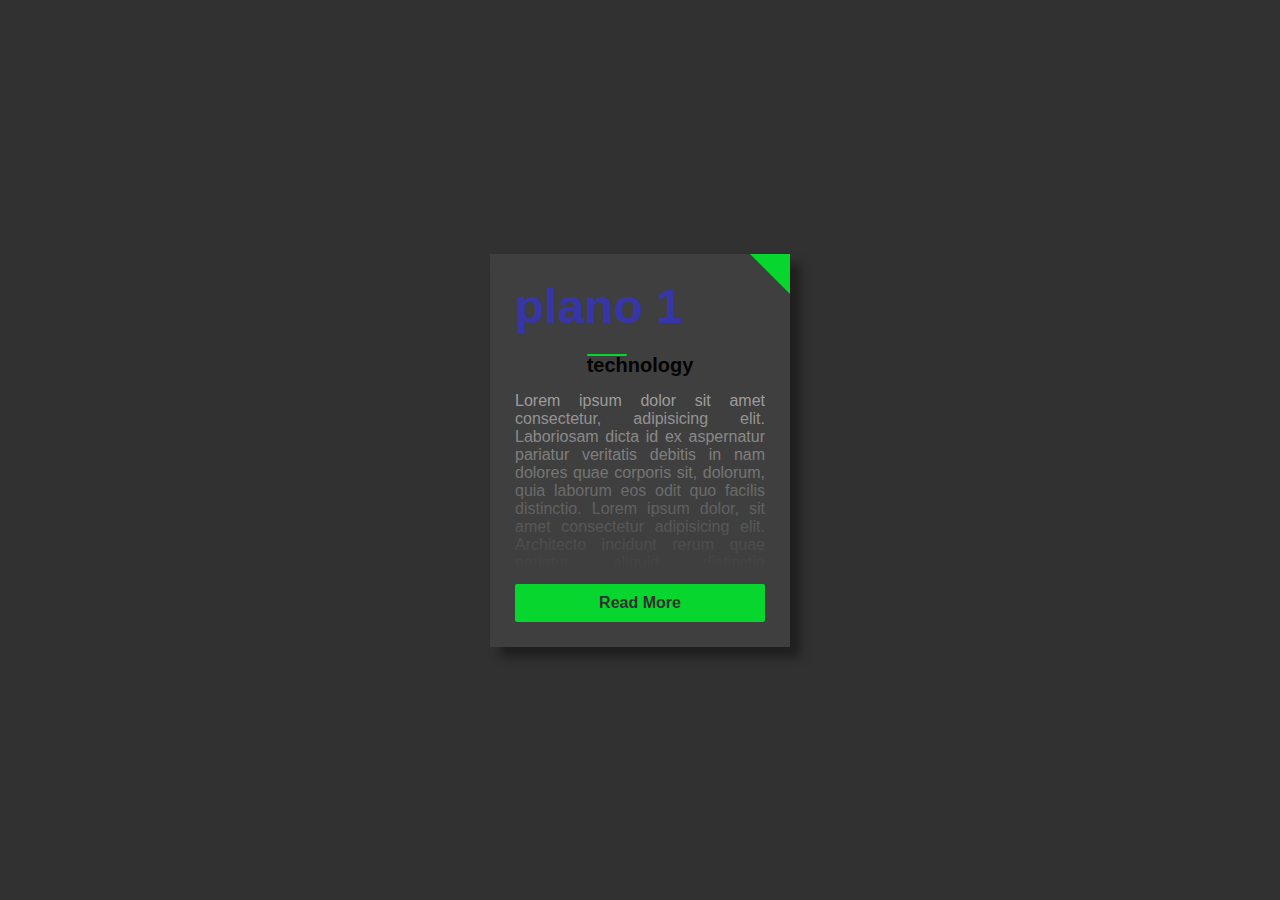
==== cards_html/cards3/index.html @ 54a5529a "card" ====
<!DOCTYPE html>
<html lang="pt-br">
<head>
    <meta charset="UTF-8">
    <meta http-equiv="X-UA-Compatible" content="IE=edge">
    <meta name="viewport" content="width=device-width, initial-scale=1.0">
    <link rel="stylesheet" href="style.css">
    <title>Document</title>
</head>
<body>
    <div class="card">
        <h2>plano 1</h2>
        <div class="content">
            <h3>technology</h3>
            <p>Lorem ipsum dolor sit amet consectetur, adipisicing elit. Laboriosam dicta id ex aspernatur pariatur veritatis debitis in nam dolores quae corporis sit, dolorum, quia laborum eos odit quo facilis distinctio. Lorem ipsum dolor, sit amet consectetur adipisicing elit. Architecto incidunt rerum quae pariatur aliquid distinctio exercitationem error praesentium odio a, cum natus harum, iure inventore quaerat itaque consectetur, autem accusamus?</p>
        </div>
        <button id="button">Read More</button>
    </div>
    <script src="script.js"></script>
</body>
</html>
---- cards_html/cards3/style.css ----
@charset "UTF-8";

* {
    font-family: 'Segoe UI', Tahoma, Geneva, Verdana, sans-serif;
    margin: 0;
    padding: 0;
    box-sizing: border-box;
}

body {
    display: flex;
    justify-content: center;
    align-items: center;
    min-height: 100vh;
    background-color: #313131;
}

.card h2 {
    font-size: 3rem;
    color: rgb(54, 54, 169);
    margin-bottom: 20px;
}

.card {
    display: flex;
    flex-direction: column;
    justify-content: center;
    width: 300px;
    padding: 25px;
    background-color: #3f3f3f;
    text-align: justify;
    box-shadow: 10px 10px 10px rgba(0, 0 ,0 , 0.389);
    position: relative;
}

.card::before {
    content: '';
    position: absolute;
    top: 0;
    right: 0;
    border: 20px solid transparent;
    border-top: 20px solid #06d62e;
    border-right: 20px solid #06d62e;

}

.content {
    height: 215px;
    overflow: hidden;
    position: relative;
}

.content::before {
    content: '';
    position: absolute;
    bottom: 0;
    width: 100%;
    height: 100%;
    background: linear-gradient(transparent , #3f3f3f);
}

.content h3 {
    text-align: center;
    margin-bottom: 15px;
    font-size: 20px;
}

.content h3::before {
    content: '';
    position: absolute;
    height: 2px;
    width: 40px;
    background-color: #06d62e;
    border-radius: 100px;
}

.content p {
    color: #b7b7b7;
}

#button {
    border: none;
    padding: 10px;
    border-radius: 2px;
    margin-top: 15px;
    background-color: #06d62e;
    color: #313131;
    font-weight: bold;
    cursor: pointer;
    font-size: 16px;
    transition: all 0.2s ease-in-out;
}

#button:hover {
    background: transparent;
    color: #06d62e;
    transition: all 0.2s ease-in-out;
}

.card.active .content {
    height: auto;
}

.card.active .content::before {
    visibility: hidden;
}
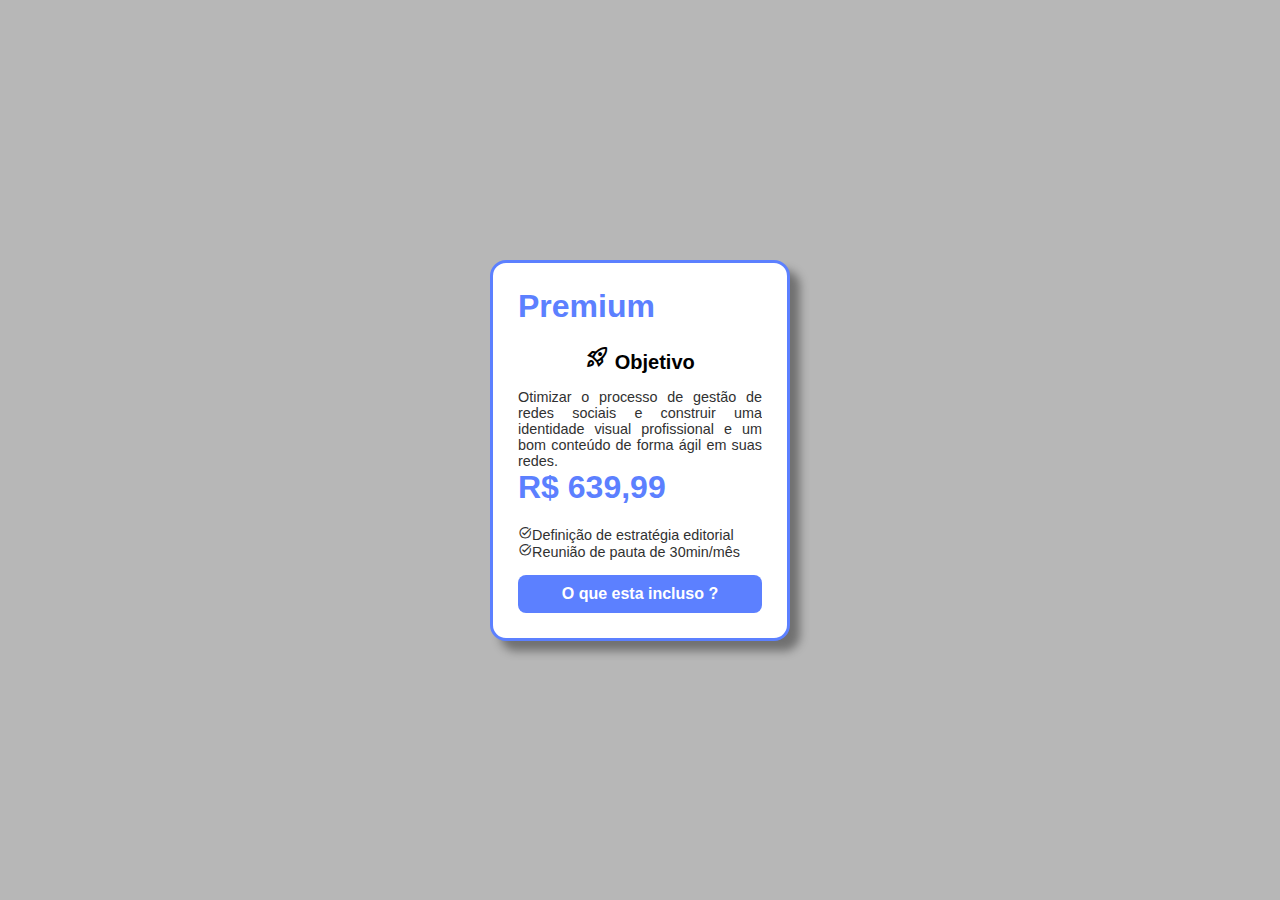
==== commit e65d9a13: "commit" ====
--- a/cards_html/cards3/index.html
+++ b/cards_html/cards3/index.html
@@ -5,17 +5,30 @@
     <meta http-equiv="X-UA-Compatible" content="IE=edge">
     <meta name="viewport" content="width=device-width, initial-scale=1.0">
     <link rel="stylesheet" href="style.css">
+    <link rel="stylesheet" href="https://fonts.googleapis.com/css2?family=Material+Symbols+Outlined:opsz,wght,FILL,GRAD@48,400,0,0" />
     <title>Document</title>
 </head>
 <body>
     <div class="card">
-        <h2>plano 1</h2>
+        <h2>Premium</h2>
         <div class="content">
-            <h3>technology</h3>
-            <p>Lorem ipsum dolor sit amet consectetur, adipisicing elit. Laboriosam dicta id ex aspernatur pariatur veritatis debitis in nam dolores quae corporis sit, dolorum, quia laborum eos odit quo facilis distinctio. Lorem ipsum dolor, sit amet consectetur adipisicing elit. Architecto incidunt rerum quae pariatur aliquid distinctio exercitationem error praesentium odio a, cum natus harum, iure inventore quaerat itaque consectetur, autem accusamus?</p>
+            <h3><span class="material-symbols-outlined">
+                rocket_launch
+                </span> Objetivo</h3>
+            <p>Otimizar o processo de gestão de redes sociais e construir uma identidade visual profissional e um bom conteúdo de forma ágil em suas redes.</p>
+            <h2>R$ 639,99</h2>
+            <div class="plan_included">
+                <p><span class="material-symbols-outlined">task_alt</span>Definição de estratégia editorial</p>
+                <p><span class="material-symbols-outlined">task_alt</span>Reunião de pauta de 30min/mês</p>
+                <p><span class="material-symbols-outlined">task_alt</span>Desenvolvimento de calendário editorial mensal com:3 posts 1 reels e 3 stories por semana!</p>
+                <p><span class="material-symbols-outlined">task_alt</span>2 rodadas de alteração previstas para cada post</p>
+                <p><span class="material-symbols-outlined">task_alt</span>Relatório mensal de medição no nível de desempenho e sucesso do projeto!</p>
+                <p><span class="material-symbols-outlined">task_alt</span>Criar uma identidade visual para sua marca</p>
+                <p><span class="material-symbols-outlined">task_alt</span>Serviços inclusos (Designer Gráfico, Social media e Copywriting)</p>
+            </div>
         </div>
-        <button id="button">Read More</button>
+        <button id="button">O que esta incluso ?</button>
     </div>
     <script src="script.js"></script>
 </body>
-</html>+</html>
--- a/cards_html/cards3/style.css
+++ b/cards_html/cards3/style.css
@@ -12,12 +12,12 @@
     justify-content: center;
     align-items: center;
     min-height: 100vh;
-    background-color: #313131;
+    background-color: #b7b7b7;
 }
 
 .card h2 {
-    font-size: 3rem;
-    color: rgb(54, 54, 169);
+    font-size: 2rem;
+    color: #5c80ff;
     margin-bottom: 20px;
 }
 
@@ -26,23 +26,16 @@
     flex-direction: column;
     justify-content: center;
     width: 300px;
+    height: 100%;
     padding: 25px;
-    background-color: #3f3f3f;
+    background-color: #fff;
     text-align: justify;
     box-shadow: 10px 10px 10px rgba(0, 0 ,0 , 0.389);
     position: relative;
+    border: 3px solid #5c80ff;
+    border-radius: 16px;
 }
 
-.card::before {
-    content: '';
-    position: absolute;
-    top: 0;
-    right: 0;
-    border: 20px solid transparent;
-    border-top: 20px solid #06d62e;
-    border-right: 20px solid #06d62e;
-
-}
 
 .content {
     height: 215px;
@@ -50,14 +43,6 @@
     position: relative;
 }
 
-.content::before {
-    content: '';
-    position: absolute;
-    bottom: 0;
-    width: 100%;
-    height: 100%;
-    background: linear-gradient(transparent , #3f3f3f);
-}
 
 .content h3 {
     text-align: center;
@@ -65,26 +50,19 @@
     font-size: 20px;
 }
 
-.content h3::before {
-    content: '';
-    position: absolute;
-    height: 2px;
-    width: 40px;
-    background-color: #06d62e;
-    border-radius: 100px;
-}
+
 
 .content p {
-    color: #b7b7b7;
+    color: #313131;
 }
 
 #button {
     border: none;
     padding: 10px;
-    border-radius: 2px;
+    border-radius: 8px;
     margin-top: 15px;
-    background-color: #06d62e;
-    color: #313131;
+    background-color: #5c80ff;
+    color: #fff;
     font-weight: bold;
     cursor: pointer;
     font-size: 16px;
@@ -93,8 +71,12 @@
 
 #button:hover {
     background: transparent;
-    color: #06d62e;
+    color: #5c80ff;
     transition: all 0.2s ease-in-out;
+}
+
+.plan_included span, p{
+    font-size: 0.9rem;
 }
 
 .card.active .content {
